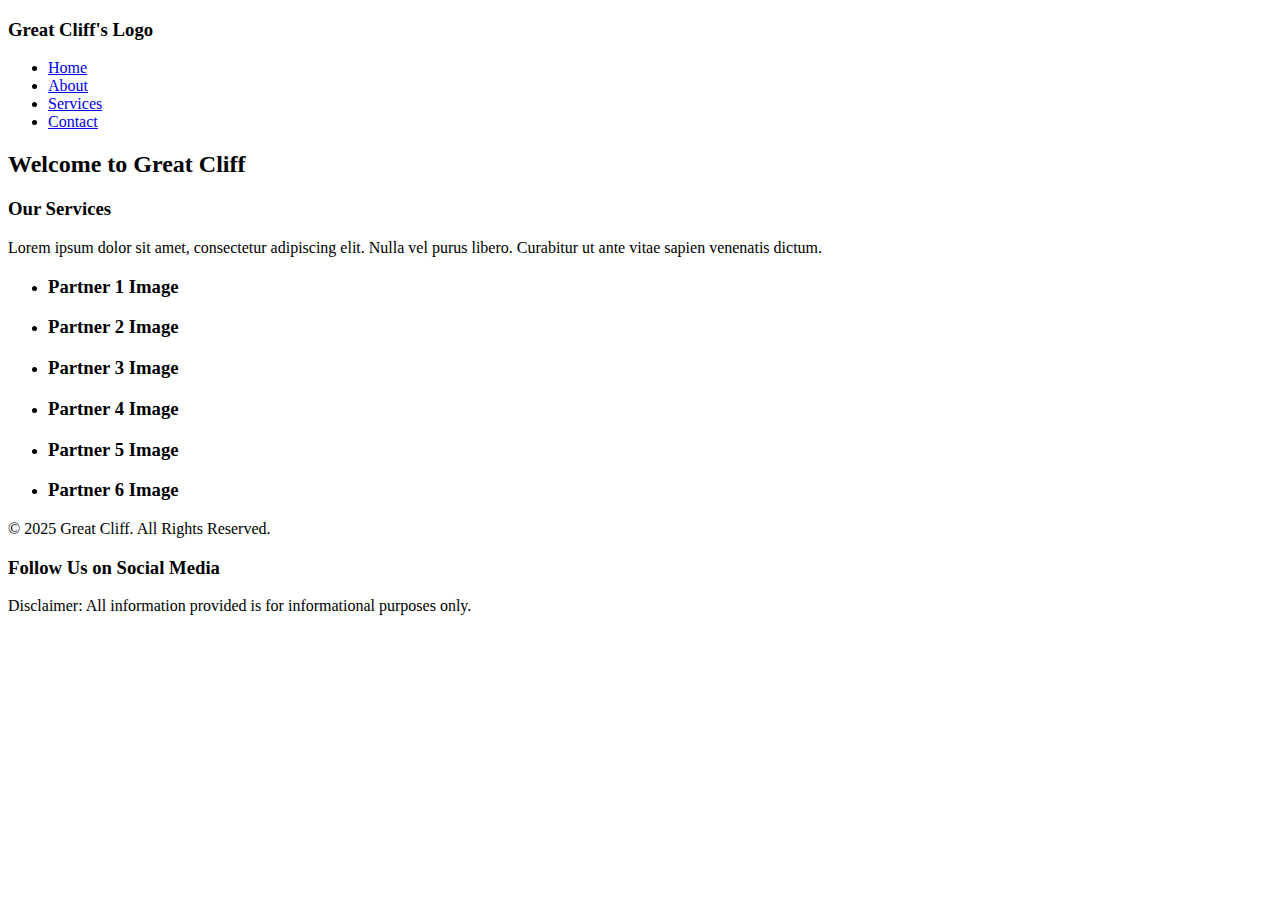
==== index.html @ c7c7908a "homework1" ====
<!DOCTYPE html>
<html lang="en">
<head>
    <meta charset="utf-8">
    <title>Great Cliff's Website</title>
</head>
<body>
    <div class="container">
        <!-- Header Section -->
        <header>
            <div class="main-header">
                <!-- Logo Section -->
                <div class="logo">
                    <h3>Great Cliff's Logo</h3>
                </div>
                <!-- Navigation Section -->
                <nav class="main-menu">
                    <ul>
                        <li><a href="#home">Home</a></li>
                        <li><a href="#about">About</a></li>
                        <li><a href="#services">Services</a></li>
                        <li><a href="#contact">Contact</a></li>
                    </ul>
                </nav>
            </div>
        </header>

        <!-- Main Content Section -->
        <main>
            <h2>Welcome to Great Cliff</h2>
            <h3>Our Services</h3>
            <p>Lorem ipsum dolor sit amet, consectetur adipiscing elit. Nulla vel purus libero. Curabitur ut ante vitae sapien venenatis dictum.</p>
        </main>

        <!-- Partners Section -->
        <section>
            <ul id="partners">
                <li class="partner">
                    <h3>Partner 1 Image</h3>
                </li>
                <li class="partner">
                    <h3>Partner 2 Image</h3>
                </li>
                <li class="partner">
                    <h3>Partner 3 Image</h3>
                </li>
                <li class="partner">
                    <h3>Partner 4 Image</h3>
                </li>
                <li class="partner">
                    <h3>Partner 5 Image</h3>
                </li>
                <li class="partner">
                    <h3>Partner 6 Image</h3>
                </li>
            </ul>
        </section>

        <!-- Footer Section -->
        <footer>
            <div id="nondisclaimer">
                <div class="copy">
                    &copy; 2025 Great Cliff. All Rights Reserved.
                </div>
                <div class="social">
                    <h3>Follow Us on Social Media</h3>
                </div>
            </div>
            <div id="disclaimer">
                <p>Disclaimer: All information provided is for informational purposes only.</p>
            </div>
        </footer>
    </div>
</body>
</html>
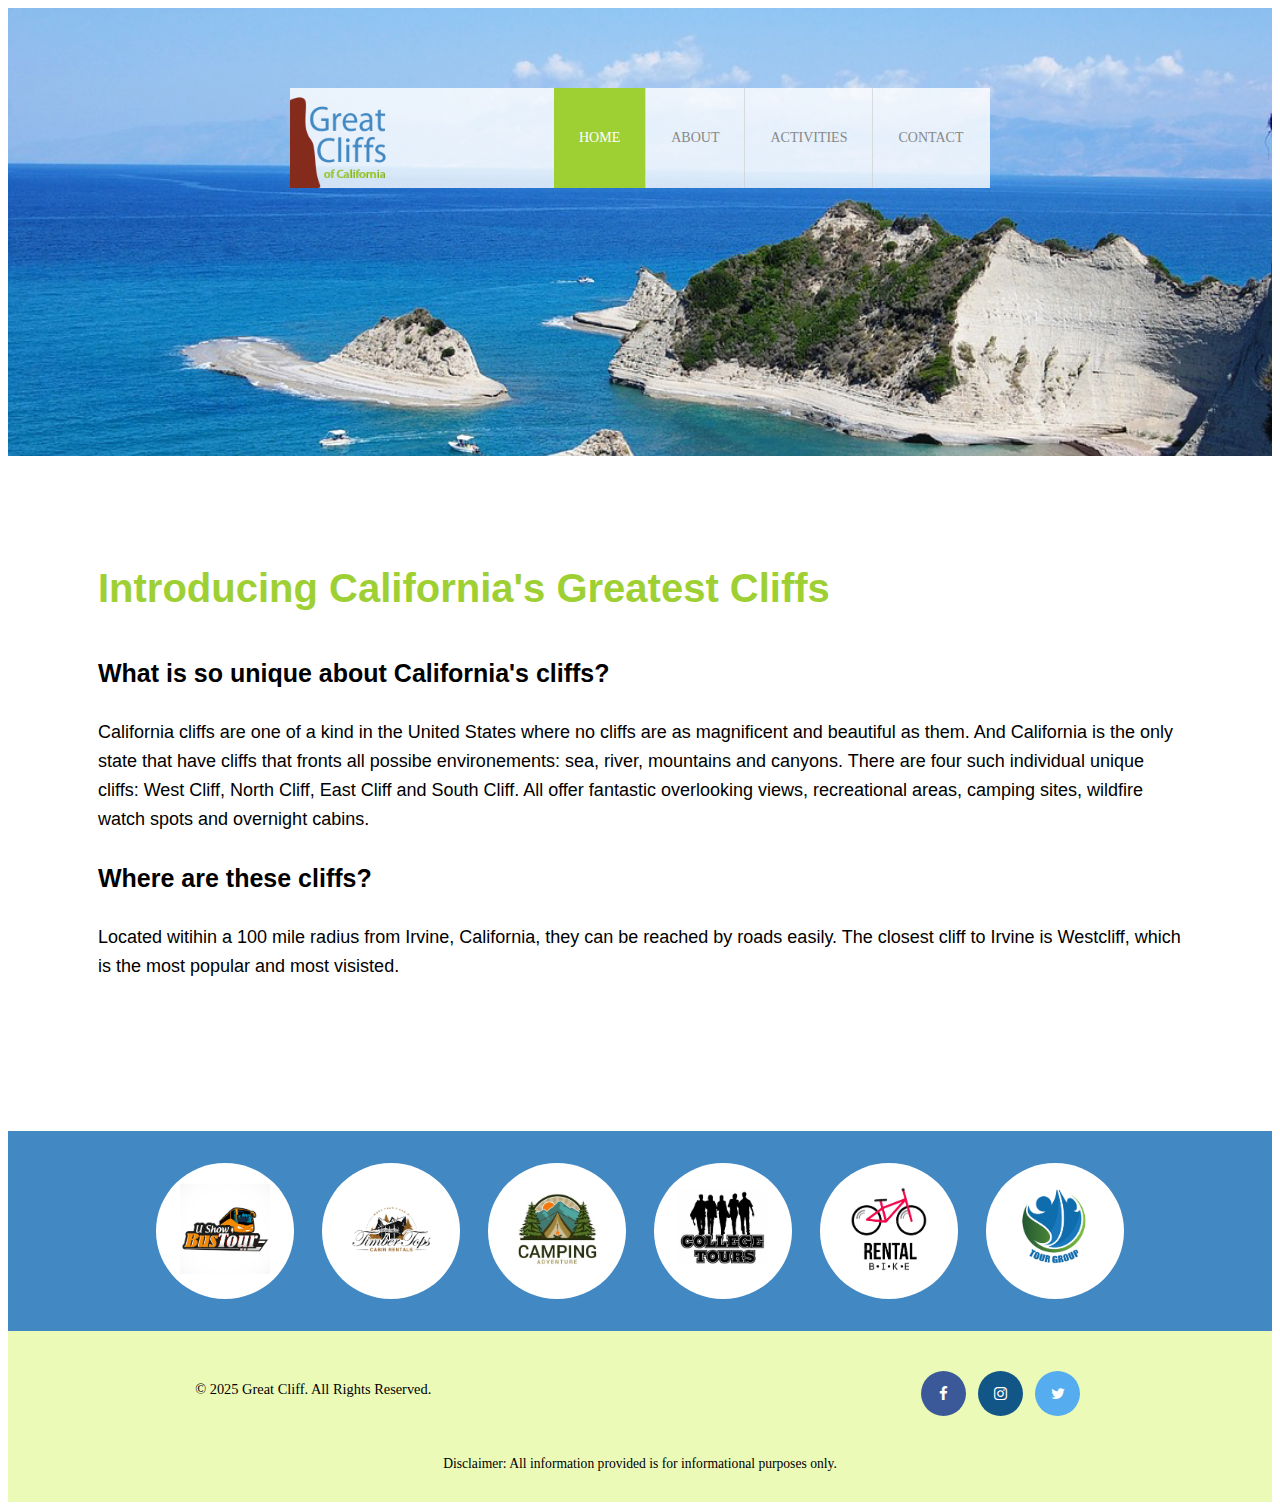
==== commit 41d57fc9: "updated css in header, main section and footer" ====
--- a/index.html
+++ b/index.html
@@ -3,23 +3,180 @@
 <head>
     <meta charset="utf-8">
     <title>Great Cliff's Website</title>
+
+    <!--Font Awesome-->
+    <link rel="stylesheet" href="https://cdnjs.cloudflare.com/ajax/libs/font-awesome/4.7.0/css/font-awesome.min.css">
+
+    <!--embed style code-->
+    <style>
+        /*Header*/
+        header{
+            width: 100%;
+            min-height: 400px;
+            padding-top: 3em;
+        }
+        #home header {
+            background: no-repeat lightgrey url(images/cliff_ocean.jpg);
+            background-size: 1500px;
+        }
+        /*Navigation*/
+        .main-header {
+            background-color:rgb(255, 255, 255, 0.8);
+            width: 700px;
+            margin: 2em auto 0 auto;
+            min-height: 100px;
+            height: 100px;
+        }
+        .main-header .logo img {
+            width: 100px;
+            height: 100px;
+            margin: 0 2em 0 0;
+            float: left;
+        }
+        .main-menu {
+            margin-left: 224px;
+            font-weight: 400;
+        }
+        .main-menu ul li {
+            list-style-type: none;
+            display: inline-block;
+            float: left;
+            padding-left: 25px;
+            padding-right: 25px;
+            border-left: 1px solid rgba(202, 204, 202, 0.6);
+            line-height: 100px;
+            text-transform: uppercase;
+            font-size: 14px;
+        }
+        .main-menu ul li a {
+            text-decoration: none;
+            color: #888;
+        }
+        .main-menu ul li a:hover {
+            color: #9ed034;
+        }
+        .main-menu ul li.active {
+            background: #9ed034;
+            border: none;
+        }
+        .main-menu ul li.active a {
+            color: #fff;
+        }
+
+        /*Main*/
+        main {
+            font-family: Arial, Helvetica, sans-serif; /* Apply the font to all text within the main tag */
+            margin-left: 90px; /* Add spacing from the left side of the page */
+            margin-right: 90px;
+            margin-top: 100px;
+            line-height: 1.6; /* Add spacing between all lines */
+        }
+
+        h2 {
+            font-size: 40px; /* Make the font bigger */
+            color: #9ed034; /* Change font color */
+        }
+
+        h3 {
+            font-size: 25px; /* Make the font slightly smaller than h2 */
+            color: black; /* Keep the font color black */
+        }
+        
+        p {
+            font-size: 18px;  
+        }
+
+        /*Partners*/
+        section {
+            margin-top: 150px;
+            width: 100%;
+            background-color: #4288c3;
+        }
+        section #partners {
+            width: 1200px;
+            padding: 2em 0 2em 0;
+            margin: 0 auto;
+            text-align: center;
+        }
+        section #partners .partner {
+            display: inline-block;
+            margin: 0 0.75em;
+            padding: 1.3em 1.5em;
+            background-color: #fff;
+            border-radius: 50%;
+        }
+        section #partners .partner img {
+            width: 90px;
+            height: 90px;
+        }
+        /*Footer*/
+        footer {
+            width: 100%;
+            height: 155px;
+            padding-bottom: 1em;
+            background-color: #ecfab8;
+        }
+        footer #nondisclaimer .copy {
+            padding: 3.5em 3.5em 3.5em 13em;
+            float: left;
+            font-size: 0.9em;
+        }
+        footer #nondisclaimer .social {
+            padding: 2.5em;
+            margin-right: 9.25em;
+            float: right;
+        }
+        footer #disclaimer {
+            clear: both;
+        }
+        footer #disclaimer p {
+            font-size: 0.85em;
+            text-align: center;
+        }
+        footer #nondisclaimer .social .fa {
+            padding: 15px;
+            font-size: 15px;
+            width: 15px;
+            text-align: center;
+            text-decoration: none;
+            margin: 0 4px;
+            border-radius: 50%;
+        }
+        footer #nondisclaimer .social .fa:hover {
+            opacity: 0.7;
+        }
+        footer #nondisclaimer .social .fa-facebook {
+            background: #3B5998;
+            color: white;
+        }
+        footer #nondisclaimer .social .fa-twitter {
+            background: #55ACEE;
+            color: white;
+        }
+        footer #nondisclaimer .social .fa-instagram {
+            background: #125688;
+            color: white;
+        }
+
+
+    </style>
 </head>
-<body>
+<body id="home">
     <div class="container">
         <!-- Header Section -->
         <header>
             <div class="main-header">
                 <!-- Logo Section -->
                 <div class="logo">
-                    <h3>Great Cliff's Logo</h3>
+                    <img src="images/logo.png" alt="Great Cliffs Logo" width="125">
                 </div>
                 <!-- Navigation Section -->
                 <nav class="main-menu">
                     <ul>
-                        <li><a href="#home">Home</a></li>
-                        <li><a href="#about">About</a></li>
-                        <li><a href="#services">Services</a></li>
-                        <li><a href="#contact">Contact</a></li>
+                        <li class="active"><a href="index.html">Home</a></li>
+                        <li><a href="#cliffs">About</a></li>
+                        <li><a href="activities.html">Activities</a></li>
+                        <li><a href="contact.html">Contact</a></li>
                     </ul>
                 </nav>
             </div>
@@ -27,31 +184,33 @@
 
         <!-- Main Content Section -->
         <main>
-            <h2>Welcome to Great Cliff</h2>
-            <h3>Our Services</h3>
-            <p>Lorem ipsum dolor sit amet, consectetur adipiscing elit. Nulla vel purus libero. Curabitur ut ante vitae sapien venenatis dictum.</p>
+            <h2>Introducing California's Greatest Cliffs</h2>
+            <h3>What is so unique about California's cliffs?</h3>
+            <p> California cliffs are one of a kind in the United States where no cliffs are as magnificent and beautiful as them. And California is the only state that have cliffs that fronts all possibe environements: sea, river, mountains and canyons. There are four such individual unique cliffs: West Cliff, North Cliff, East Cliff and South Cliff. All offer fantastic overlooking views, recreational areas, camping sites, wildfire watch spots and overnight cabins. </p>
+            <h3>Where are these cliffs?</h3>
+            <p>Located witihin a 100 mile radius from Irvine, California, they can be reached by roads easily. The closest cliff to Irvine is Westcliff, which is the most popular and most visisted.</p>
         </main>
 
         <!-- Partners Section -->
         <section>
             <ul id="partners">
                 <li class="partner">
-                    <h3>Partner 1 Image</h3>
-                </li>
-                <li class="partner">
-                    <h3>Partner 2 Image</h3>
-                </li>
-                <li class="partner">
-                    <h3>Partner 3 Image</h3>
-                </li>
-                <li class="partner">
-                    <h3>Partner 4 Image</h3>
-                </li>
-                <li class="partner">
-                    <h3>Partner 5 Image</h3>
-                </li>
-                <li class="partner">
-                    <h3>Partner 6 Image</h3>
+                    <img src="images/partners/partner-bustour.png" alt="Partner Bus Tours">
+                </li>
+                <li class="partner">
+                    <img src="images/partners/partner-cabinrental.png" alt="Partner Cabin Rental">
+                </li>
+                <li class="partner">
+                    <img src="images/partners/partner-campingadv.png" alt="Partner Camping Adventure">
+                </li>
+                <li class="partner">
+                    <img src="images/partners/partner-collegetours.png" alt="Partner College Tours">
+                </li>
+                <li class="partner">
+                    <img src="images/partners/partner-rentalbike.png" alt="Partner Bike Rentals">
+                </li>
+                <li class="partner">
+                    <img src="images/partners/partner-tourgroup.png" alt="Partner Tour Group">
                 </li>
             </ul>
         </section>
@@ -63,7 +222,9 @@
                     &copy; 2025 Great Cliff. All Rights Reserved.
                 </div>
                 <div class="social">
-                    <h3>Follow Us on Social Media</h3>
+                    <a href="#" class="fa fa-facebook"></a>
+                    <a href="#" class="fa fa-instagram"></a>
+                    <a href="#" class="fa fa-twitter"></a>
                 </div>
             </div>
             <div id="disclaimer">
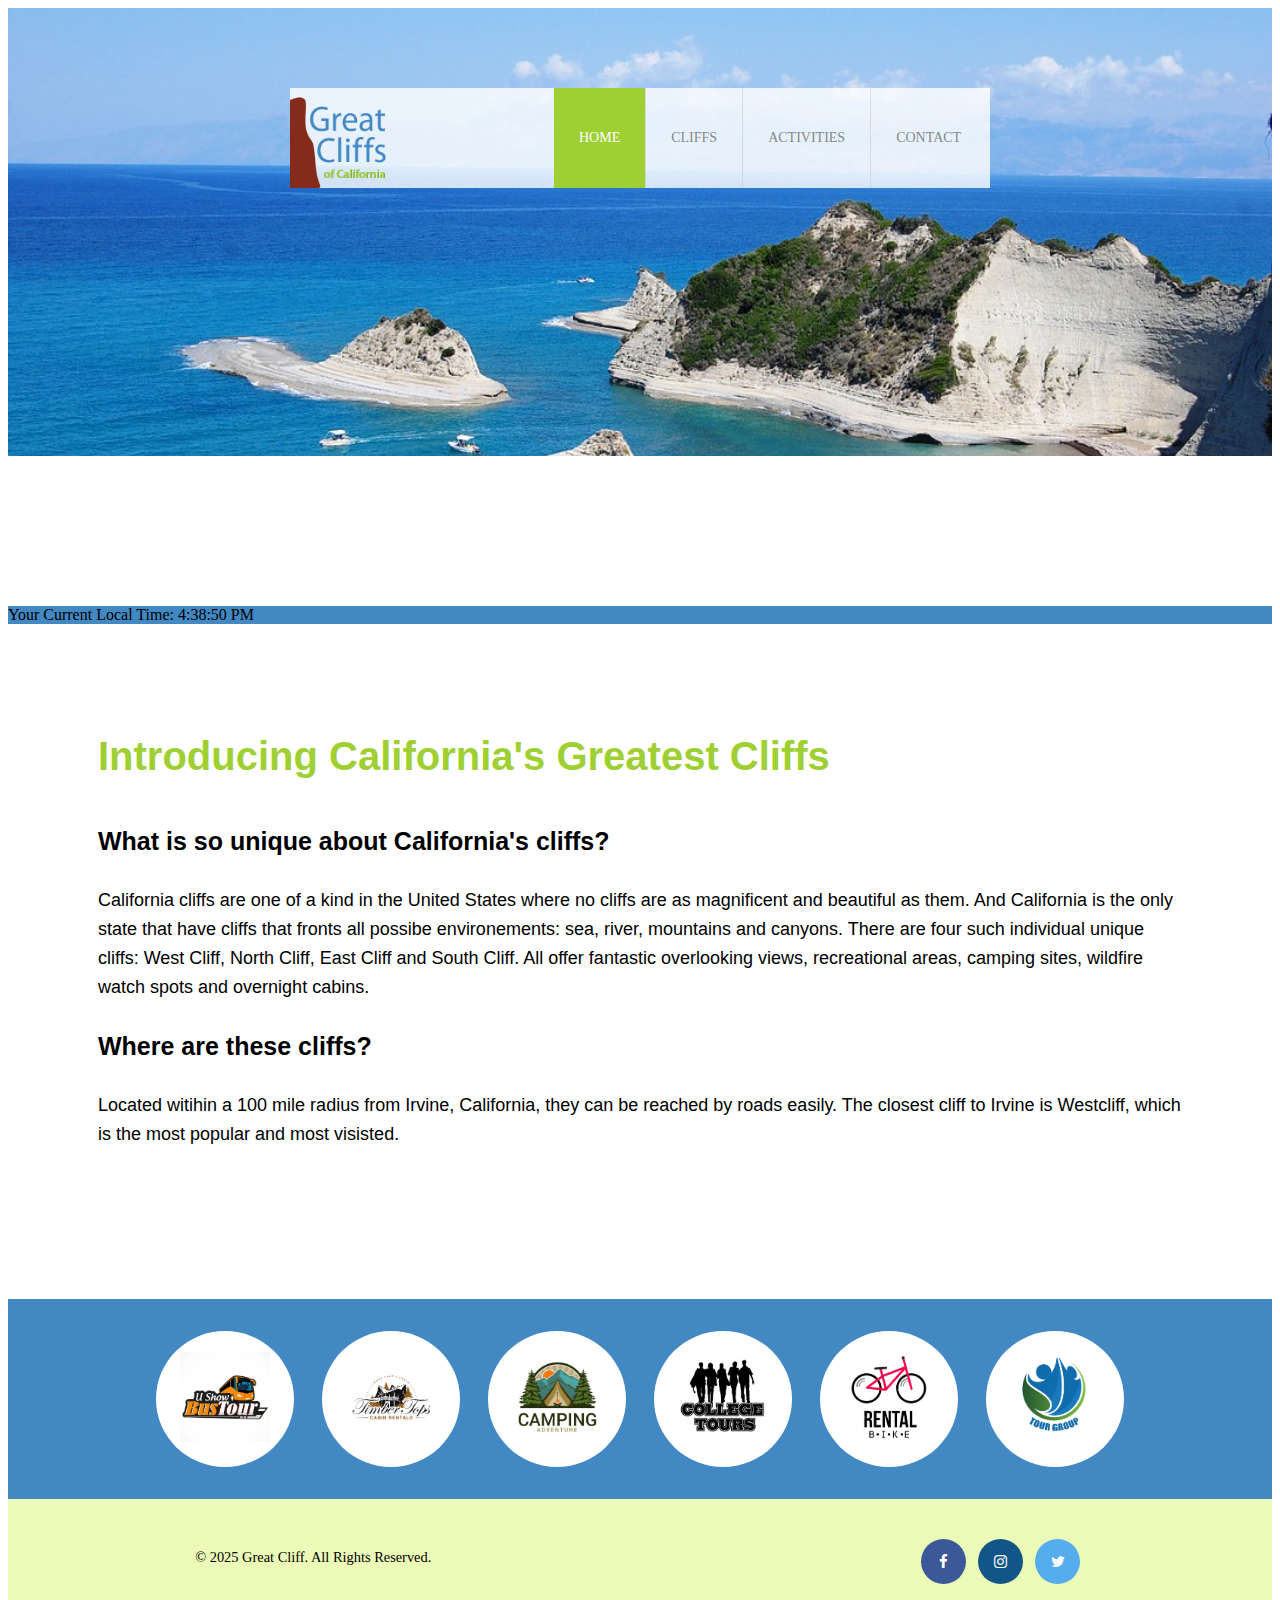
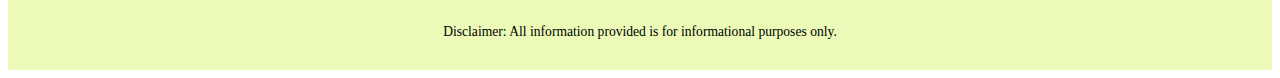
==== commit 5f8bd9d2: "added initial JavaScript Codes for clock" ====
--- a/index.html
+++ b/index.html
@@ -8,158 +8,7 @@
     <link rel="stylesheet" href="https://cdnjs.cloudflare.com/ajax/libs/font-awesome/4.7.0/css/font-awesome.min.css">
 
     <!--embed style code-->
-    <style>
-        /*Header*/
-        header{
-            width: 100%;
-            min-height: 400px;
-            padding-top: 3em;
-        }
-        #home header {
-            background: no-repeat lightgrey url(images/cliff_ocean.jpg);
-            background-size: 1500px;
-        }
-        /*Navigation*/
-        .main-header {
-            background-color:rgb(255, 255, 255, 0.8);
-            width: 700px;
-            margin: 2em auto 0 auto;
-            min-height: 100px;
-            height: 100px;
-        }
-        .main-header .logo img {
-            width: 100px;
-            height: 100px;
-            margin: 0 2em 0 0;
-            float: left;
-        }
-        .main-menu {
-            margin-left: 224px;
-            font-weight: 400;
-        }
-        .main-menu ul li {
-            list-style-type: none;
-            display: inline-block;
-            float: left;
-            padding-left: 25px;
-            padding-right: 25px;
-            border-left: 1px solid rgba(202, 204, 202, 0.6);
-            line-height: 100px;
-            text-transform: uppercase;
-            font-size: 14px;
-        }
-        .main-menu ul li a {
-            text-decoration: none;
-            color: #888;
-        }
-        .main-menu ul li a:hover {
-            color: #9ed034;
-        }
-        .main-menu ul li.active {
-            background: #9ed034;
-            border: none;
-        }
-        .main-menu ul li.active a {
-            color: #fff;
-        }
-
-        /*Main*/
-        main {
-            font-family: Arial, Helvetica, sans-serif; /* Apply the font to all text within the main tag */
-            margin-left: 90px; /* Add spacing from the left side of the page */
-            margin-right: 90px;
-            margin-top: 100px;
-            line-height: 1.6; /* Add spacing between all lines */
-        }
-
-        h2 {
-            font-size: 40px; /* Make the font bigger */
-            color: #9ed034; /* Change font color */
-        }
-
-        h3 {
-            font-size: 25px; /* Make the font slightly smaller than h2 */
-            color: black; /* Keep the font color black */
-        }
-        
-        p {
-            font-size: 18px;  
-        }
-
-        /*Partners*/
-        section {
-            margin-top: 150px;
-            width: 100%;
-            background-color: #4288c3;
-        }
-        section #partners {
-            width: 1200px;
-            padding: 2em 0 2em 0;
-            margin: 0 auto;
-            text-align: center;
-        }
-        section #partners .partner {
-            display: inline-block;
-            margin: 0 0.75em;
-            padding: 1.3em 1.5em;
-            background-color: #fff;
-            border-radius: 50%;
-        }
-        section #partners .partner img {
-            width: 90px;
-            height: 90px;
-        }
-        /*Footer*/
-        footer {
-            width: 100%;
-            height: 155px;
-            padding-bottom: 1em;
-            background-color: #ecfab8;
-        }
-        footer #nondisclaimer .copy {
-            padding: 3.5em 3.5em 3.5em 13em;
-            float: left;
-            font-size: 0.9em;
-        }
-        footer #nondisclaimer .social {
-            padding: 2.5em;
-            margin-right: 9.25em;
-            float: right;
-        }
-        footer #disclaimer {
-            clear: both;
-        }
-        footer #disclaimer p {
-            font-size: 0.85em;
-            text-align: center;
-        }
-        footer #nondisclaimer .social .fa {
-            padding: 15px;
-            font-size: 15px;
-            width: 15px;
-            text-align: center;
-            text-decoration: none;
-            margin: 0 4px;
-            border-radius: 50%;
-        }
-        footer #nondisclaimer .social .fa:hover {
-            opacity: 0.7;
-        }
-        footer #nondisclaimer .social .fa-facebook {
-            background: #3B5998;
-            color: white;
-        }
-        footer #nondisclaimer .social .fa-twitter {
-            background: #55ACEE;
-            color: white;
-        }
-        footer #nondisclaimer .social .fa-instagram {
-            background: #125688;
-            color: white;
-        }
-
-
-    </style>
+    <link rel="stylesheet" href="styles.css">
 </head>
 <body id="home">
     <div class="container">
@@ -174,13 +23,19 @@
                 <nav class="main-menu">
                     <ul>
                         <li class="active"><a href="index.html">Home</a></li>
-                        <li><a href="#cliffs">About</a></li>
+                        <li><a href="cliffs.html">Cliffs</a></li>
                         <li><a href="activities.html">Activities</a></li>
                         <li><a href="contact.html">Contact</a></li>
                     </ul>
                 </nav>
             </div>
         </header>
+
+        <!--javascript clock-->
+        <section id="timeofday">
+            <span>Your Current Local Time: </span>
+            <span id="clock"></span>
+        </section>
 
         <!-- Main Content Section -->
         <main>
@@ -190,6 +45,7 @@
             <h3>Where are these cliffs?</h3>
             <p>Located witihin a 100 mile radius from Irvine, California, they can be reached by roads easily. The closest cliff to Irvine is Westcliff, which is the most popular and most visisted.</p>
         </main>
+
 
         <!-- Partners Section -->
         <section>
@@ -232,5 +88,46 @@
             </div>
         </footer>
     </div>
+
+    <!--JavaScipt Codes-->
+    <script>
+        //Create a time data function
+        function currentTime(){
+            //Declare Variables
+            var d = new Date(); //get current date
+            var hr = d.getHours(); //Get current hours
+            var min = d.getMinutes(); //Get current minutes
+            var sec = d.getSeconds(); //Get current seconds
+            var ampm; //Declare empty variable to store AM or PM
+
+            //Add 0 to single digits for seconds
+            if (sec < 10) {
+                sec = "0" + sec;
+            }
+            //Add 0 to single digits for minutes
+            if (min < 10) {
+                min = "0" + min;
+            }
+            //Determine AM or PM string
+            if (hr==12) {
+                ampm = "PM"; //set to PM
+            } else if (hr > 12) {
+                hr -= 12; //deduct 12 from hours greater than 12 (military time)
+                ampm = "PM"; //set to PM
+            } else {
+                ampm = "AM"; //Set to AM
+            }
+
+            //Assemble time format to display
+            var time = hr + ":" + min + ":" + sec + " " + ampm;
+
+            //Display current local time and time zone on HTML elements
+            document.getElementById("clock").innerText = time; //adding time
+        }
+        //initial run of time data function
+        currentTime();
+
+    </script>
+
 </body>
 </html>
--- a/styles.css
+++ b/styles.css
@@ -0,0 +1,431 @@
+        /*Header*/
+        header{
+            width: 100%;
+            min-height: 400px;
+            padding-top: 3em;
+        }
+        #home header {
+            background: no-repeat lightgrey url(images/cliff_ocean.jpg);
+            background-size: 1500px;
+        }
+
+        #activities header {
+            background: no-repeat lightgrey url(images/runfly.jpg);
+            background-size: 1500px;
+        }
+
+        #contact header {
+            background: no-repeat lightgrey url(images/cliff_rock.jpg);
+            background-size: 1500px;
+        }
+
+        #cliffs header {
+            background: no-repeat lightgrey url(images/forest_cliff.jpg);
+            background-size: 1500px;
+        }
+
+        /*Navigation*/
+        .main-header {
+            background-color:rgb(255, 255, 255, 0.8);
+            width: 700px;
+            margin: 2em auto 0 auto;
+            min-height: 100px;
+            height: 100px;
+        }
+        .main-header .logo img {
+            width: 100px;
+            height: 100px;
+            margin: 0 2em 0 0;
+            float: left;
+        }
+        .main-menu {
+            margin-left: 224px;
+            font-weight: 400;
+        }
+        .main-menu ul li {
+            list-style-type: none;
+            display: inline-block;
+            float: left;
+            padding-left: 25px;
+            padding-right: 25px;
+            border-left: 1px solid rgba(202, 204, 202, 0.6);
+            line-height: 100px;
+            text-transform: uppercase;
+            font-size: 14px;
+        }
+        .main-menu ul li a {
+            text-decoration: none;
+            color: #888;
+        }
+        .main-menu ul li a:hover {
+            color: #9ed034;
+        }
+        .main-menu ul li.active {
+            background: #9ed034;
+            border: none;
+        }
+        .main-menu ul li.active a {
+            color: #fff;
+        }
+
+        /*Main*/
+        main {
+            font-family: Arial, Helvetica, sans-serif; /* Apply the font to all text within the main tag */
+            margin-left: 90px; /* Add spacing from the left side of the page */
+            margin-right: 90px;
+            margin-top: 100px;
+            line-height: 1.6; /* Add spacing between all lines */
+        }
+
+        h2 {
+            font-size: 40px; /* Make the font bigger */
+            color: #9ed034; /* Change font color */
+        }
+
+        h3 {
+            font-size: 25px; /* Make the font slightly smaller than h2 */
+            color: black; /* Keep the font color black */
+        }
+        
+        p {
+            font-size: 18px;  
+        }
+
+        /*Partners*/
+        section {
+            margin-top: 150px;
+            width: 100%;
+            background-color: #4288c3;
+        }
+        section #partners {
+            width: 1200px;
+            padding: 2em 0 2em 0;
+            margin: 0 auto;
+            text-align: center;
+        }
+        section #partners .partner {
+            display: inline-block;
+            margin: 0 0.75em;
+            padding: 1.3em 1.5em;
+            background-color: #fff;
+            border-radius: 50%;
+        }
+        section #partners .partner img {
+            width: 90px;
+            height: 90px;
+        }
+        /*Footer*/
+        footer {
+            width: 100%;
+            height: 155px;
+            padding-bottom: 1em;
+            background-color: #ecfab8;
+        }
+        footer #nondisclaimer .copy {
+            padding: 3.5em 3.5em 3.5em 13em;
+            float: left;
+            font-size: 0.9em;
+        }
+        footer #nondisclaimer .social {
+            padding: 2.5em;
+            margin-right: 9.25em;
+            float: right;
+        }
+        footer #disclaimer {
+            clear: both;
+        }
+        footer #disclaimer p {
+            font-size: 0.85em;
+            text-align: center;
+        }
+        footer #nondisclaimer .social .fa {
+            padding: 15px;
+            font-size: 15px;
+            width: 15px;
+            text-align: center;
+            text-decoration: none;
+            margin: 0 4px;
+            border-radius: 50%;
+        }
+        footer #nondisclaimer .social .fa:hover {
+            opacity: 0.7;
+        }
+        footer #nondisclaimer .social .fa-facebook {
+            background: #3B5998;
+            color: white;
+        }
+        footer #nondisclaimer .social .fa-twitter {
+            background: #55ACEE;
+            color: white;
+        }
+        footer #nondisclaimer .social .fa-instagram {
+            background: #125688;
+            color: white;
+        }
+
+
+        /*Activities*/
+        #activities main h1 {
+            position: relative;
+            background-color: #fff; /* Matches form background */
+            padding: 0 0px; /* Add padding to maintain spacing */
+            display: inline-block; /* Shrink background to fit text */
+            z-index: 1; /* Ensure it appears above the form border */
+            color: #9ed034; 
+            font-size: 40px;
+            text-align: center;
+            margin-bottom: 20px;
+        }
+
+        table {
+            width: 1000px;
+            margin: 4em auto 0 auto;
+        }
+        caption {
+            background: #852b1b;
+            height: 40px;
+            color: #fff;
+            font-size: 1.3em;
+            font-weight: bold;
+            padding-top: 1em;
+        }
+        thead {
+            background: #bde1ff;
+        }
+        tbody {
+            background: #eeffe6;
+            text-align: center;
+        }
+        th, td {
+            width: 225px;
+            height: 75px;
+            vertical-align: middle;
+            border: solid 1px #852b1b;
+        }
+        th:first-child {
+            width: 125px;
+            height: 50px;
+            background: #4977d1;
+            color: #fff;
+        }
+        td:first-child {
+            font-weight: bold;
+            background: #bde1ff;
+        }
+
+/* Contact Main */
+/* General styles for the main content */
+#contact main {
+    font-family: Arial, Arial, Helvetica, sans-serif;
+    color: #333;
+    margin-left: 90px;
+    margin-right: 90px;
+    margin-top: 100px;
+    line-height: 1.6;
+}
+
+
+
+/* Title style */
+#contact main h1 {
+    position: relative;
+    background-color: #fff; /* Matches form background */
+    padding: 0 0px; /* Add padding to maintain spacing */
+    display: inline-block; /* Shrink background to fit text */
+    z-index: 1; /* Ensure it appears above the form border */
+    color: #9ed034; 
+    font-size: 40px;
+    text-align: center;
+    margin-bottom: 20px;
+}
+
+#contact main p {
+    font-size: 18px;
+    font-weight:100;
+}
+
+/* Contact information section */
+.contactinfo {
+    margin-bottom: 20px;
+}
+
+.contactinfo div {
+    margin: 5px 0;
+}
+
+.contactinfo span:first-child {
+    font-weight: bold;
+    color: black; 
+    font-size: 18px;
+}
+
+.contactinfo span:second-child {
+    color: black; 
+    font-size: 14px;
+}
+
+/* Form container styling */
+form {
+    padding: 20px;
+    border-radius: 8px;
+    background-color: #fff; /* White background for form */
+    max-width: 1400px;
+    margin: 0 auto;
+}
+
+/* Fieldset and legend styles */
+fieldset {
+    border: 2px solid #9ed034; /* Lime green outline */
+    padding: 20px;
+    border-radius: 8px;
+    background-color: #fff; /* Optional: White background for form */
+    margin: 0; /* Align with form */
+}
+
+legend {
+    color: #4977D1; /* Smooth blue color */
+    font-weight: bold;
+    font-size: 20px;
+    margin-left: 10px; /* Optional: Slight spacing from the left */
+    padding: 0 10px; /* Add spacing around the text */
+    background-color: #fff; /* Match the background color */
+    border-radius: 4px; /* Optional: Smooth border for legend */
+    line-height: 1.5; /* Center vertically */
+}
+
+
+/* Input fields, textareas, and select boxes */
+input[type="text"], input[type="email"], textarea, select {
+    width: 50%;
+    padding: 8px;
+    margin: 8px 0;
+    border: 1px solid #ccc;
+    border-radius: 4px;
+    box-sizing: border-box;
+}
+
+/* Style for textareas */
+textarea {
+    resize: vertical;
+    height: 80px;
+}
+
+.radios {
+    display: flex; /* Flexbox layout for horizontal alignment */
+    align-items: center; /* Vertically center-align question and options */
+    margin-bottom: 15px;
+}
+
+.radios label {
+    margin-right: 15px; /* Add spacing between the question and the options */
+}
+
+.radio-options {
+    display: flex; /* Ensure radio buttons are horizontally aligned */
+    gap: 15px; /* Add spacing between each radio button and its label */
+}
+
+.radio-options label {
+    display: flex; /* Use flexbox to align the button and label horizontally */
+    align-items: center; /* Vertically align the radio button with the text */
+    gap: 5px; /* Add spacing between the button and the label text */
+    margin: 0; /* Remove any extra margins */
+}
+
+
+.radio-options input {
+    margin-right: 5px; /* Space between the button and its text */
+}
+
+
+/* Select menu style */
+.selectmenu {
+    margin-bottom: 15px;
+}
+
+/* Submit button style */
+/* Ensure the button container aligns properly */
+form .button {
+    display: flex; /* Enables flexible alignment */
+    justify-content: flex-end; /* Aligns the button to the right */
+    width: 50%; /* Ensures the container spans the form width */
+    margin-top: 20px; /* Optional: Add space above the button */
+}
+
+/* Submit button style */
+form .button input[type="submit"] {
+    background-color: #4977D1; /* Smooth blue */
+    color: #fff; /* White text */
+    font-size: 16px;
+    padding: 10px 20px;
+    border: none;
+    border-radius: 4px;
+    cursor: pointer;
+    text-transform: uppercase;
+}
+
+/* Hover effect for the submit button */
+form .button input[type="submit"]:hover {
+    background-color: #375b9b; /* Darker blue on hover */
+}
+
+
+/* Align all elements to the left */
+form label, input, textarea, select {
+    text-align: left;
+    display: block;
+    margin-bottom: 10px; /* Add consistent spacing below form elements */
+}
+
+/* Margin between sections */
+form .textbox, .radios, .selectmenu, .commentbox, .button {
+    margin-bottom: 20px;
+}
+
+/*Cliff Photos - Cliff Page*/
+/* Centering Container */
+.center-container {
+    display: flex;
+    justify-content: center;
+    align-items: center;
+    height: 80vh; /* Full viewport height */
+}
+
+/* Photo Grid */
+.photo-grid {
+    display: grid;
+    grid-template-columns: repeat(2, 1fr); /* Two columns */
+    gap: 30px; /* Spacing between images */
+    width: 80%;
+    margin: 0 auto;
+    margin-top: 60px;
+}
+
+/* Photo Container */
+.photo-container {
+    display: flex;
+    flex-direction: column; /* Stacks the banner above the photo */
+    align-items: center;
+    overflow: hidden; /* Ensures elements don't overflow outside the container */
+    border-radius: 8px; /* Optional: Rounds corners of the entire container */
+}
+
+/* Title Banner */
+.title-banner {
+    width: 100%; /* Full width of the container */
+    background: #852b1b; /* Dark red background */
+    color: #fff; /* White text */
+    text-align: center;
+    padding: 8px 0; /* Adds vertical padding for the text */
+    font-size: 1rem; /* Adjust font size as needed */
+    font-weight: bold; /* Makes the text bold */
+    border-radius: 8px 8px 0 0; /* Rounds the top corners */
+}
+
+/* Photo */
+.photo-container img {
+    width: 100%; /* Full width of the container */
+    height: auto;
+    border-radius: 0 0 8px 8px; /* Rounds the bottom corners only */
+    box-shadow: 0 4px 6px rgba(0, 0, 0, 0.1); /* Adds a shadow effect */
+}
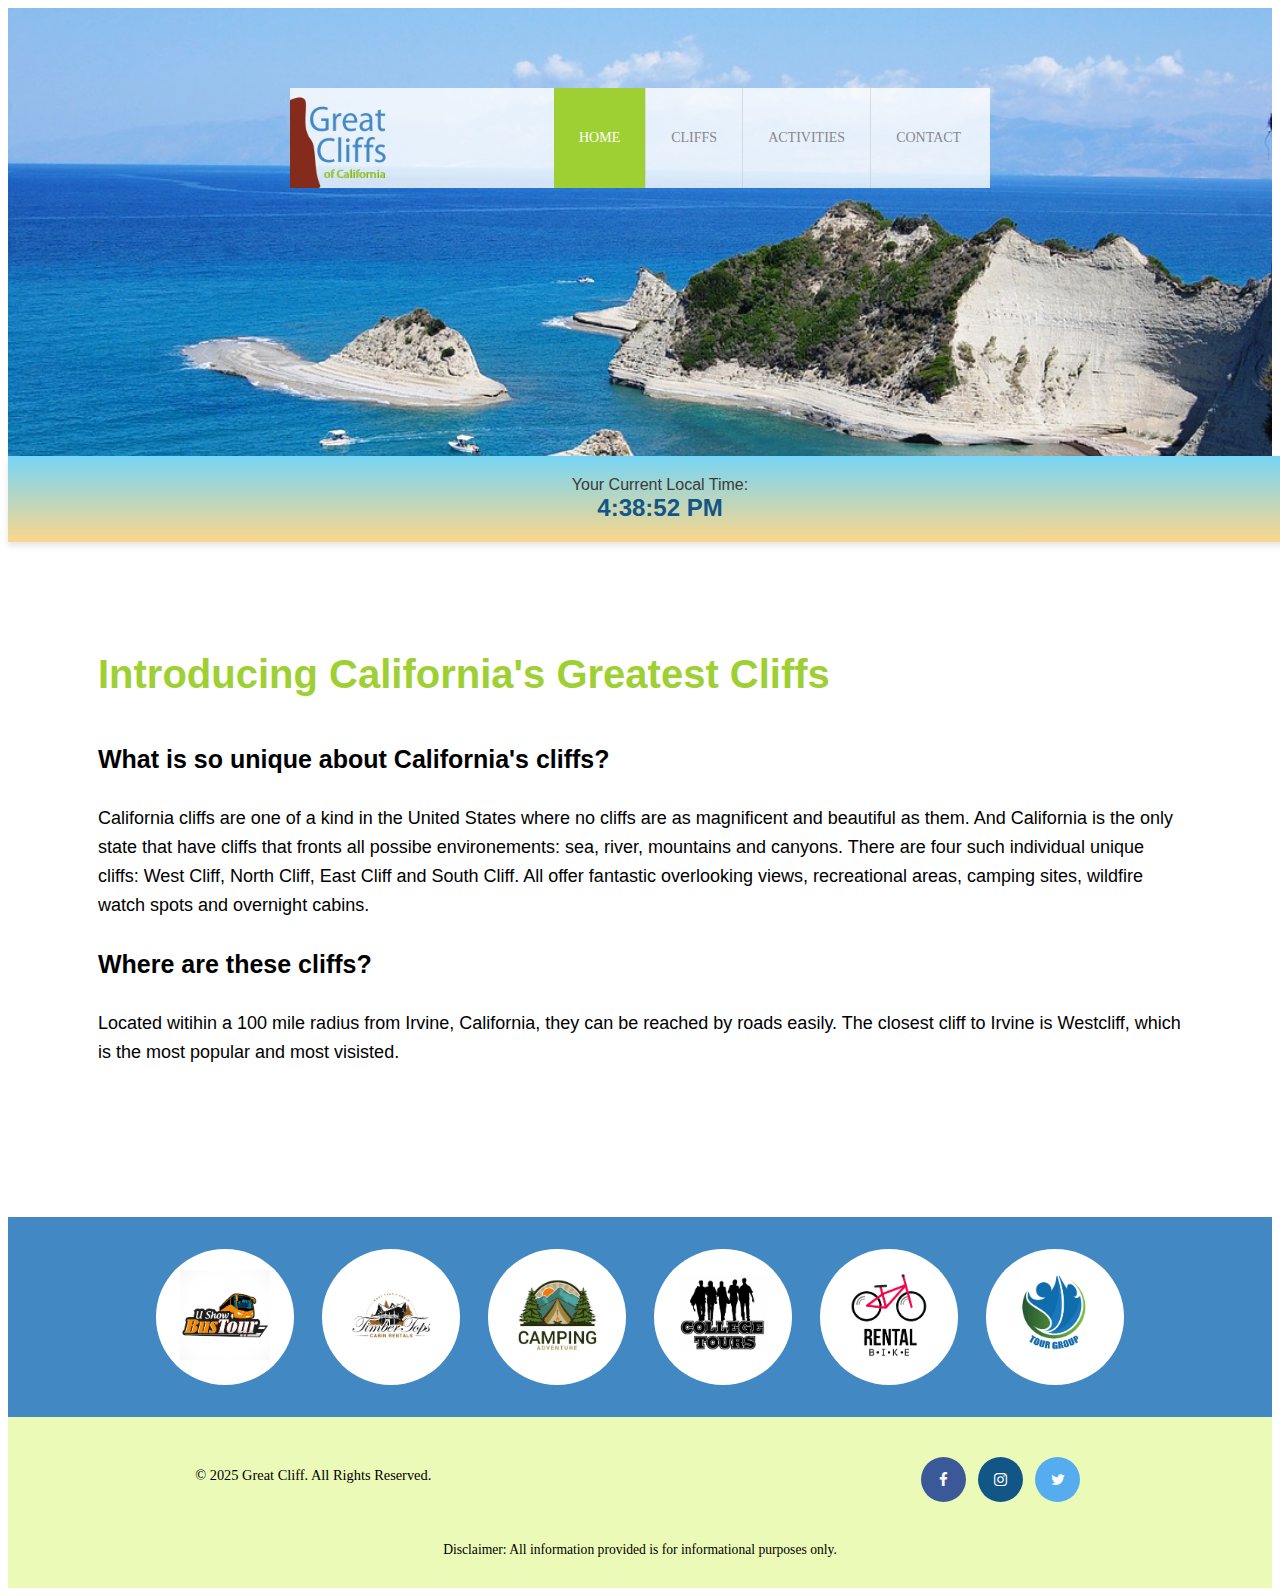
==== commit 99bc6685: "styled java clock with CSS" ====
--- a/index.html
+++ b/index.html
@@ -123,6 +123,9 @@
 
             //Display current local time and time zone on HTML elements
             document.getElementById("clock").innerText = time; //adding time
+
+            //Run time data function every 1 second
+            setInterval(currentTime, 1000); //setting timer
         }
         //initial run of time data function
         currentTime();
--- a/styles.css
+++ b/styles.css
@@ -429,3 +429,29 @@
     border-radius: 0 0 8px 8px; /* Rounds the bottom corners only */
     box-shadow: 0 4px 6px rgba(0, 0, 0, 0.1); /* Adds a shadow effect */
 }
+
+
+
+/* Home Section: Clock Styles */
+#timeofday {
+    font-family: Arial, Helvetica, sans-serif; /* Font */
+    color: #3a3a3a; /* Text color */
+    text-align: center; /* Center align text */
+    padding: 20px; /* Add some padding */
+    background: linear-gradient(0deg, #fbd78b 0%, #76d5f5 100%); /* Gradient background */
+    box-shadow: 0px 4px 6px rgba(0, 0, 0, 0.1); /* Optional shadow for a polished look */
+    margin: 0 auto; /* Ensure no margin around the section */
+    width: 100%;
+    max-width: 1414px;
+
+}
+
+#timeofday span {
+    display: block; /* Stack the text elements */
+}
+
+#timeofday #clock {
+    color: #125688; /* Highlight clock text in blue */
+    font-size: 1.5em; /* Larger font for the clock */
+    font-weight: bold; /* Bold font for emphasis */
+}
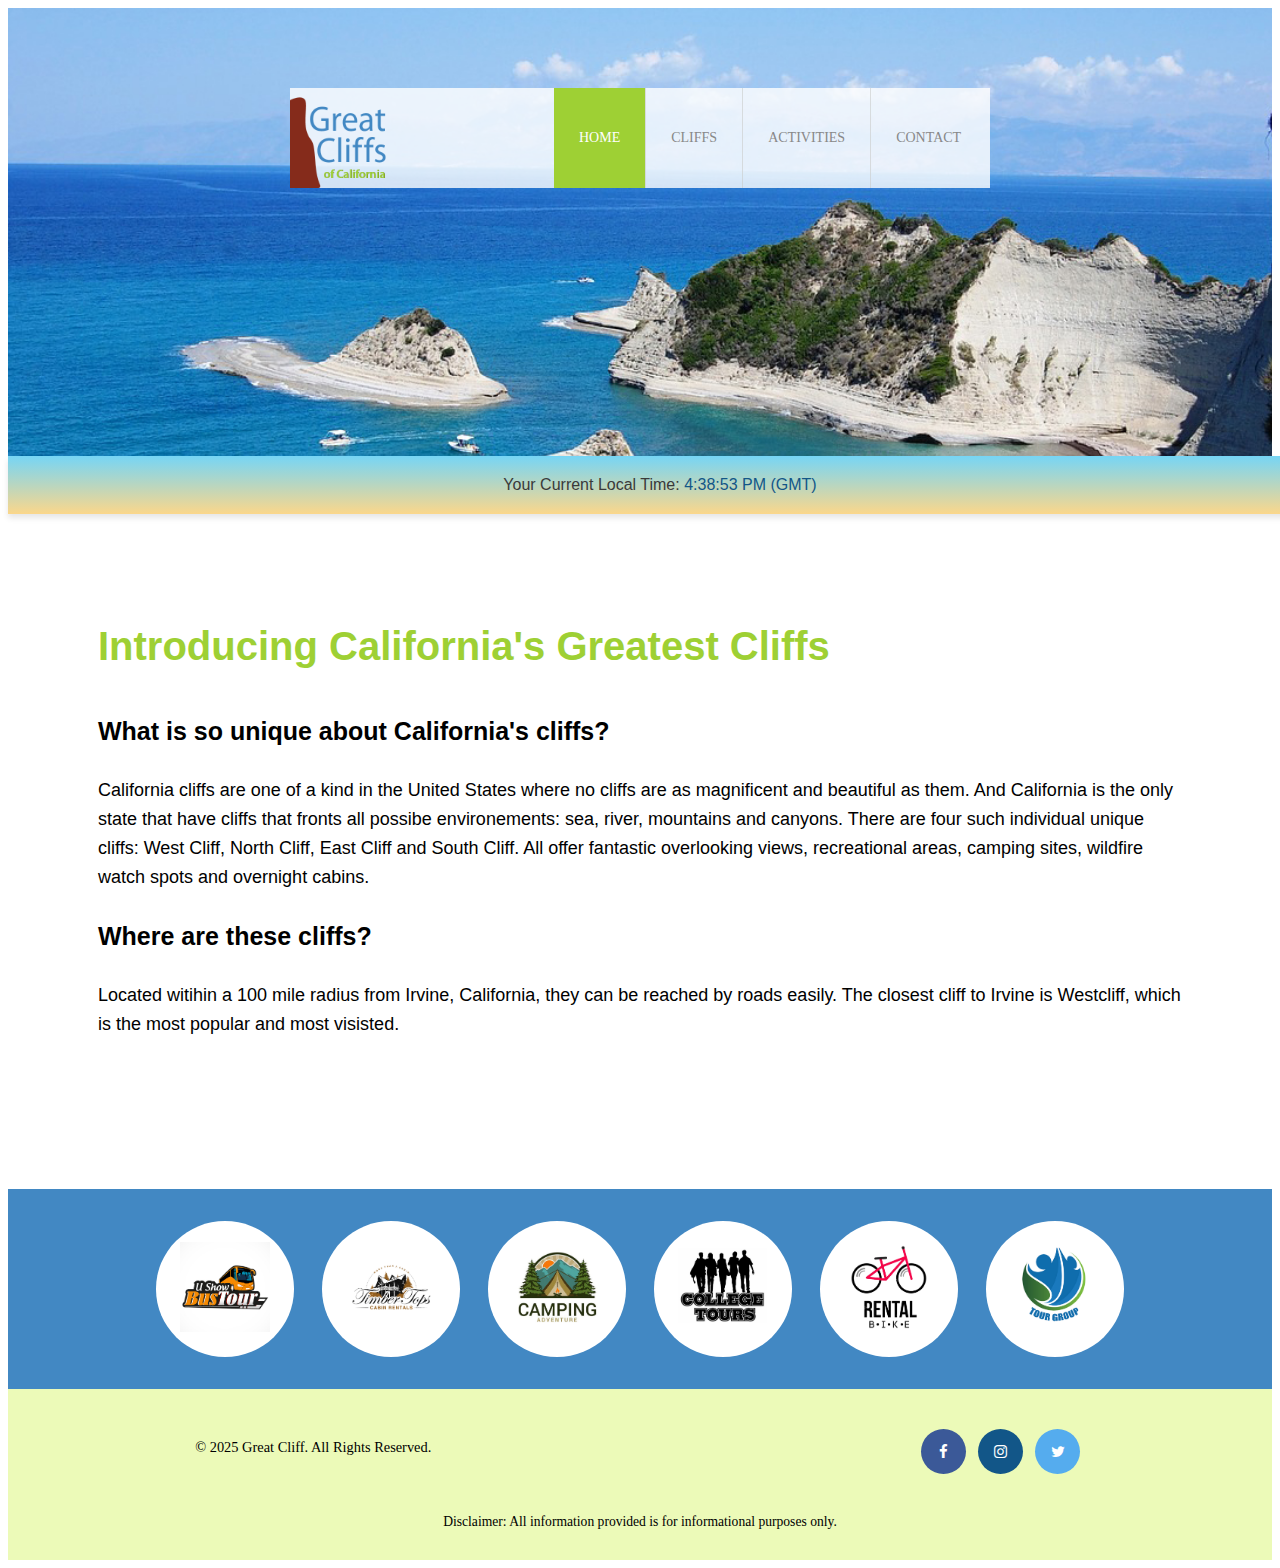
==== commit 57586c4e: "homework challenge (added timezone to clock)" ====
--- a/index.html
+++ b/index.html
@@ -89,48 +89,90 @@
         </footer>
     </div>
 
-    <!--JavaScipt Codes-->
-    <script>
-        //Create a time data function
-        function currentTime(){
-            //Declare Variables
-            var d = new Date(); //get current date
-            var hr = d.getHours(); //Get current hours
-            var min = d.getMinutes(); //Get current minutes
-            var sec = d.getSeconds(); //Get current seconds
-            var ampm; //Declare empty variable to store AM or PM
+        <!-- JavaScript Section -->
+        <script>
+            function currentTime() {
+                // Declare Variables
+                var d = new Date(); // Get current date
+                var hr = d.getHours(); // Get current hours
+                var min = d.getMinutes(); // Get current minutes
+                var sec = d.getSeconds(); // Get current seconds
+                var ampm; // Declare empty variable to store AM or PM
 
-            //Add 0 to single digits for seconds
-            if (sec < 10) {
-                sec = "0" + sec;
-            }
-            //Add 0 to single digits for minutes
-            if (min < 10) {
-                min = "0" + min;
-            }
-            //Determine AM or PM string
-            if (hr==12) {
-                ampm = "PM"; //set to PM
-            } else if (hr > 12) {
-                hr -= 12; //deduct 12 from hours greater than 12 (military time)
-                ampm = "PM"; //set to PM
-            } else {
-                ampm = "AM"; //Set to AM
+                // Add leading zero to single-digit seconds and minutes
+                sec = sec < 10 ? "0" + sec : sec;
+                min = min < 10 ? "0" + min : min;
+
+                // Determine AM or PM
+                if (hr === 12) {
+                    ampm = "PM"; // Set to PM
+                } else if (hr > 12) {
+                    hr -= 12; // Convert to standard time
+                    ampm = "PM";
+                } else {
+                    ampm = "AM"; // Set to AM
+                }
+
+                // Assemble current local time
+                var time = hr + ":" + min + ":" + sec + " " + ampm;
+
+                // Calculate the time difference with GMT
+                var gmtHours = new Date().getUTCHours(); // Get GMT hours
+                var localHours = d.getHours(); // Local hours in 24-hour format
+                var timeDiff = localHours - gmtHours;
+
+                // Adjust for negative time differences
+                if (timeDiff < -12) timeDiff += 24; // Handle wraparound for westward zones
+                if (timeDiff > 12) timeDiff -= 24; // Handle wraparound for eastward zones
+
+                // Map time difference to timezone
+                var timeZones = {
+                    "-12": "AoE",
+                    "-11": "NUT",
+                    "-10": "HST",
+                    "-9": "AKST",
+                    "-8": "PST",
+                    "-7": "MST",
+                    "-6": "CST",
+                    "-5": "EST",
+                    "-4": "AST",
+                    "-3": "ART",
+                    "-2": "GST",
+                    "-1": "AZOST",
+                    "0": "GMT",
+                    "1": "CET",
+                    "2": "EET",
+                    "3": "MSK",
+                    "4": "GST",
+                    "5": "PKT",
+                    "6": "IST",
+                    "7": "ICT",
+                    "8": "CST",
+                    "9": "JST",
+                    "10": "AEST",
+                    "11": "AEDT",
+                    "12": "NZST"
+                };
+
+                var timeZone = timeZones[timeDiff] || "Unknown Timezone";
+
+                // Add timezone to the time format
+                var fullTime = time + " (" + timeZone + ")";
+
+                // Display current local time and timezone
+                document.getElementById("clock").innerText = fullTime;
+
+                // Debugging: Log values for troubleshooting
+                console.log("Local Hours:", localHours, "GMT Hours:", gmtHours, "Time Diff:", timeDiff);
+
+                // Run time data function every 1 second
+                setTimeout(currentTime, 1000);
             }
 
-            //Assemble time format to display
-            var time = hr + ":" + min + ":" + sec + " " + ampm;
+            // Initial run of time data function
+            currentTime();
 
-            //Display current local time and time zone on HTML elements
-            document.getElementById("clock").innerText = time; //adding time
-
-            //Run time data function every 1 second
-            setInterval(currentTime, 1000); //setting timer
-        }
-        //initial run of time data function
-        currentTime();
-
-    </script>
+        </script>
 
 </body>
 </html>
--- a/styles.css
+++ b/styles.css
@@ -447,11 +447,11 @@
 }
 
 #timeofday span {
-    display: block; /* Stack the text elements */
+    display: inline-block; /* Stack the text elements */
 }
 
 #timeofday #clock {
     color: #125688; /* Highlight clock text in blue */
-    font-size: 1.5em; /* Larger font for the clock */
-    font-weight: bold; /* Bold font for emphasis */
-}
+    font-size: 1.0em; /* Larger font for the clock */
+    font-weight: normal; /* Bold font for emphasis */
+}
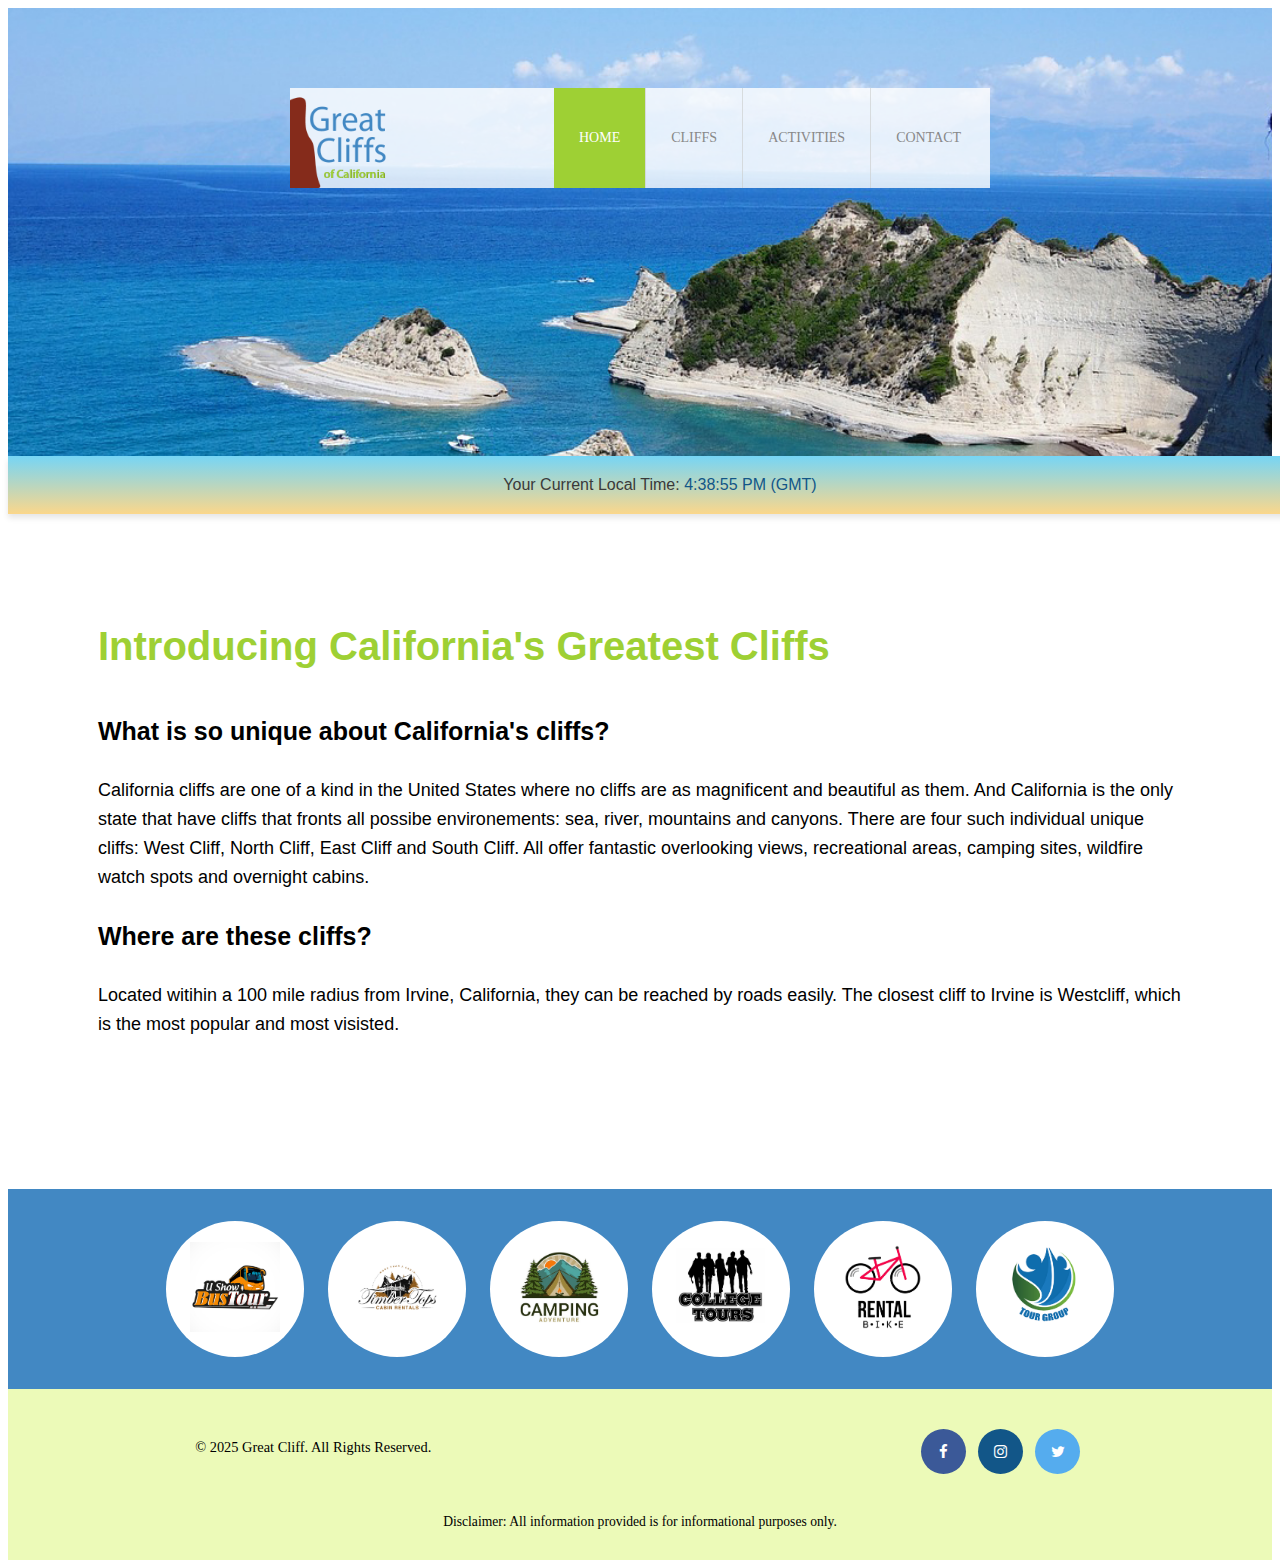
==== commit 619abc81: "converted partner section to JavaScript on index.html" ====
--- a/index.html
+++ b/index.html
@@ -50,7 +50,7 @@
         <!-- Partners Section -->
         <section>
             <ul id="partners">
-                <li class="partner">
+                <!--<li class="partner">
                     <img src="images/partners/partner-bustour.png" alt="Partner Bus Tours">
                 </li>
                 <li class="partner">
@@ -67,7 +67,7 @@
                 </li>
                 <li class="partner">
                     <img src="images/partners/partner-tourgroup.png" alt="Partner Tour Group">
-                </li>
+                </li>-->
             </ul>
         </section>
 
@@ -172,6 +172,33 @@
             // Initial run of time data function
             currentTime();
 
+            // Data for the partners
+            const partners = [
+                { src: "images/partners/partner-bustour.png", alt: "Partner Bus Tours" },
+                { src: "images/partners/partner-cabinrental.png", alt: "Partner Cabin Rental" },
+                { src: "images/partners/partner-campingadv.png", alt: "Partner Camping Adventure" },
+                { src: "images/partners/partner-collegetours.png", alt: "Partner College Tours" },
+                { src: "images/partners/partner-rentalbike.png", alt: "Partner Bike Rentals" },
+                { src: "images/partners/partner-tourgroup.png", alt: "Partner Tour Group" },
+            ];
+
+            // Reference to the <ul> element
+            const partnersList = document.getElementById("partners");
+
+            // Dynamically create <li> elements for each partner
+            partners.forEach(partner => {
+                const listItem = document.createElement("li");
+                listItem.classList.add("partner");
+
+                const img = document.createElement("img");
+                img.src = partner.src;
+                img.alt = partner.alt;
+
+                listItem.appendChild(img); // Add <img> to <li>
+                partnersList.appendChild(listItem); // Add <li> to <ul>
+            });
+
+
         </script>
 
 </body>
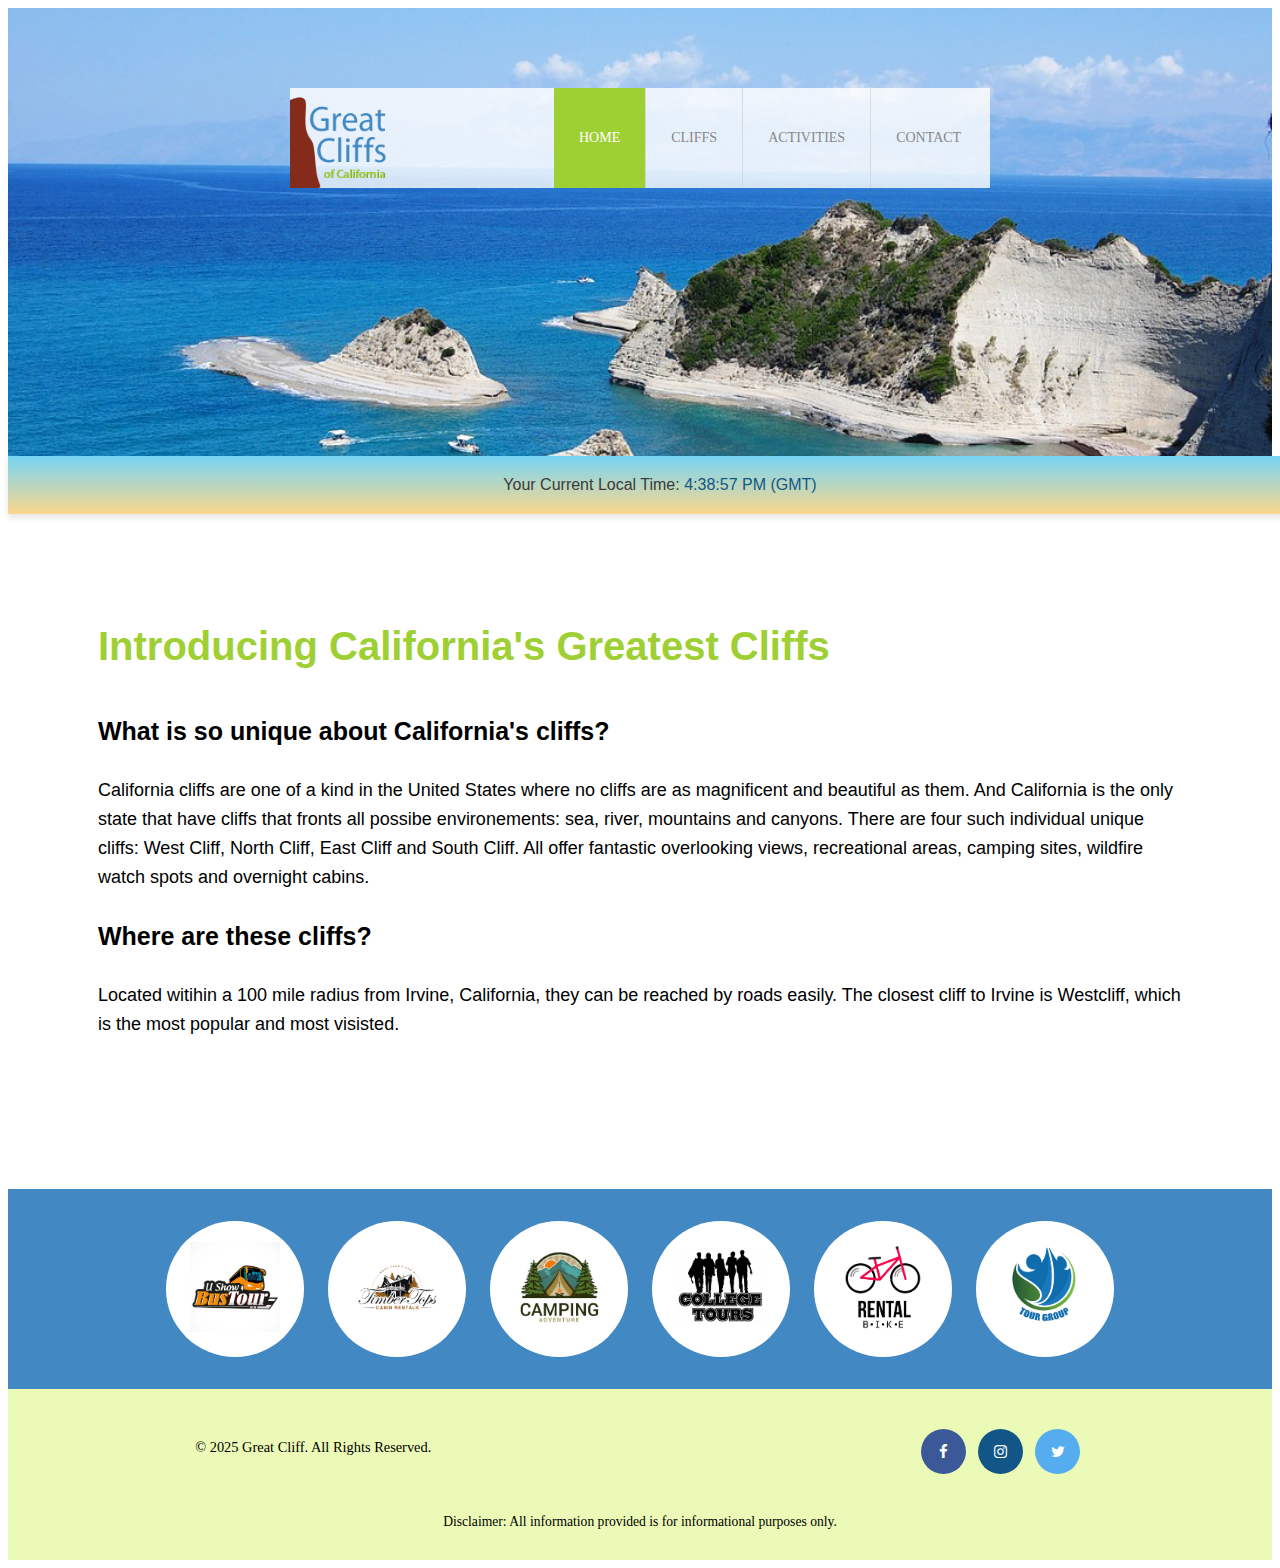
==== commit 90b700d7: "created JS pages and created randomcode on contact page" ====
--- a/index.html
+++ b/index.html
@@ -89,117 +89,12 @@
         </footer>
     </div>
 
-        <!-- JavaScript Section -->
-        <script>
-            function currentTime() {
-                // Declare Variables
-                var d = new Date(); // Get current date
-                var hr = d.getHours(); // Get current hours
-                var min = d.getMinutes(); // Get current minutes
-                var sec = d.getSeconds(); // Get current seconds
-                var ampm; // Declare empty variable to store AM or PM
+    <!--Digital Clock-->
+    <script src="js/digclock.js"></script>
 
-                // Add leading zero to single-digit seconds and minutes
-                sec = sec < 10 ? "0" + sec : sec;
-                min = min < 10 ? "0" + min : min;
+    <!--Partners-->
+    <script src="js/site_scripts.js"></script>
 
-                // Determine AM or PM
-                if (hr === 12) {
-                    ampm = "PM"; // Set to PM
-                } else if (hr > 12) {
-                    hr -= 12; // Convert to standard time
-                    ampm = "PM";
-                } else {
-                    ampm = "AM"; // Set to AM
-                }
-
-                // Assemble current local time
-                var time = hr + ":" + min + ":" + sec + " " + ampm;
-
-                // Calculate the time difference with GMT
-                var gmtHours = new Date().getUTCHours(); // Get GMT hours
-                var localHours = d.getHours(); // Local hours in 24-hour format
-                var timeDiff = localHours - gmtHours;
-
-                // Adjust for negative time differences
-                if (timeDiff < -12) timeDiff += 24; // Handle wraparound for westward zones
-                if (timeDiff > 12) timeDiff -= 24; // Handle wraparound for eastward zones
-
-                // Map time difference to timezone
-                var timeZones = {
-                    "-12": "AoE",
-                    "-11": "NUT",
-                    "-10": "HST",
-                    "-9": "AKST",
-                    "-8": "PST",
-                    "-7": "MST",
-                    "-6": "CST",
-                    "-5": "EST",
-                    "-4": "AST",
-                    "-3": "ART",
-                    "-2": "GST",
-                    "-1": "AZOST",
-                    "0": "GMT",
-                    "1": "CET",
-                    "2": "EET",
-                    "3": "MSK",
-                    "4": "GST",
-                    "5": "PKT",
-                    "6": "IST",
-                    "7": "ICT",
-                    "8": "CST",
-                    "9": "JST",
-                    "10": "AEST",
-                    "11": "AEDT",
-                    "12": "NZST"
-                };
-
-                var timeZone = timeZones[timeDiff] || "Unknown Timezone";
-
-                // Add timezone to the time format
-                var fullTime = time + " (" + timeZone + ")";
-
-                // Display current local time and timezone
-                document.getElementById("clock").innerText = fullTime;
-
-                // Debugging: Log values for troubleshooting
-                console.log("Local Hours:", localHours, "GMT Hours:", gmtHours, "Time Diff:", timeDiff);
-
-                // Run time data function every 1 second
-                setTimeout(currentTime, 1000);
-            }
-
-            // Initial run of time data function
-            currentTime();
-
-            // Data for the partners
-            const partners = [
-                { src: "images/partners/partner-bustour.png", alt: "Partner Bus Tours" },
-                { src: "images/partners/partner-cabinrental.png", alt: "Partner Cabin Rental" },
-                { src: "images/partners/partner-campingadv.png", alt: "Partner Camping Adventure" },
-                { src: "images/partners/partner-collegetours.png", alt: "Partner College Tours" },
-                { src: "images/partners/partner-rentalbike.png", alt: "Partner Bike Rentals" },
-                { src: "images/partners/partner-tourgroup.png", alt: "Partner Tour Group" },
-            ];
-
-            // Reference to the <ul> element
-            const partnersList = document.getElementById("partners");
-
-            // Dynamically create <li> elements for each partner
-            partners.forEach(partner => {
-                const listItem = document.createElement("li");
-                listItem.classList.add("partner");
-
-                const img = document.createElement("img");
-                img.src = partner.src;
-                img.alt = partner.alt;
-
-                listItem.appendChild(img); // Add <img> to <li>
-                partnersList.appendChild(listItem); // Add <li> to <ul>
-            });
-
-
-        </script>
 
 </body>
 </html>
--- a/styles.css
+++ b/styles.css
@@ -349,7 +349,7 @@
     display: flex; /* Enables flexible alignment */
     justify-content: flex-end; /* Aligns the button to the right */
     width: 50%; /* Ensures the container spans the form width */
-    margin-top: 20px; /* Optional: Add space above the button */
+    margin-top: 80px; /* Optional: Add space above the button */
 }
 
 /* Submit button style */
@@ -381,6 +381,42 @@
 form .textbox, .radios, .selectmenu, .commentbox, .button {
     margin-bottom: 20px;
 }
+
+/* Ensure the form is the positioned container */
+form {
+    position: relative;
+}
+
+/* Position .randomcode so its right edge aligns with the 50% mark of the form */
+.randomcode {
+    position: absolute;
+    bottom: 120px;      /* Adjust as needed */
+    left: 52%;         /* Start at the 50% mark of the form */
+    transform: translateX(-100%);  /* Shift it left so that its right edge is at left: 50% */
+    display: flex;
+    align-items: center;
+    gap: 10px;
+}
+
+/* Optional styling for the random code elements */
+.randomcode input[type="text"] {
+    padding: 8px;
+    border: 1px solid #ccc;
+    border-radius: 4px;
+}
+
+.randomcode #codes {
+    display: inline-block;    /* Makes the element behave like a box */
+    padding: 8px 12px;        /* Adds space inside the box */
+    border: 1px solid #4977D1;/* Gives the box a border with the same blue color */
+    border-radius: 4px;       /* Rounds the corners of the box */
+    background-color: #f9f9f9;/* Optional: light background color for contrast */
+    font-size: 16px;
+    font-weight: bold;
+    color: #4977D1;
+    margin: 0;
+}
+
 
 /*Cliff Photos - Cliff Page*/
 /* Centering Container */
